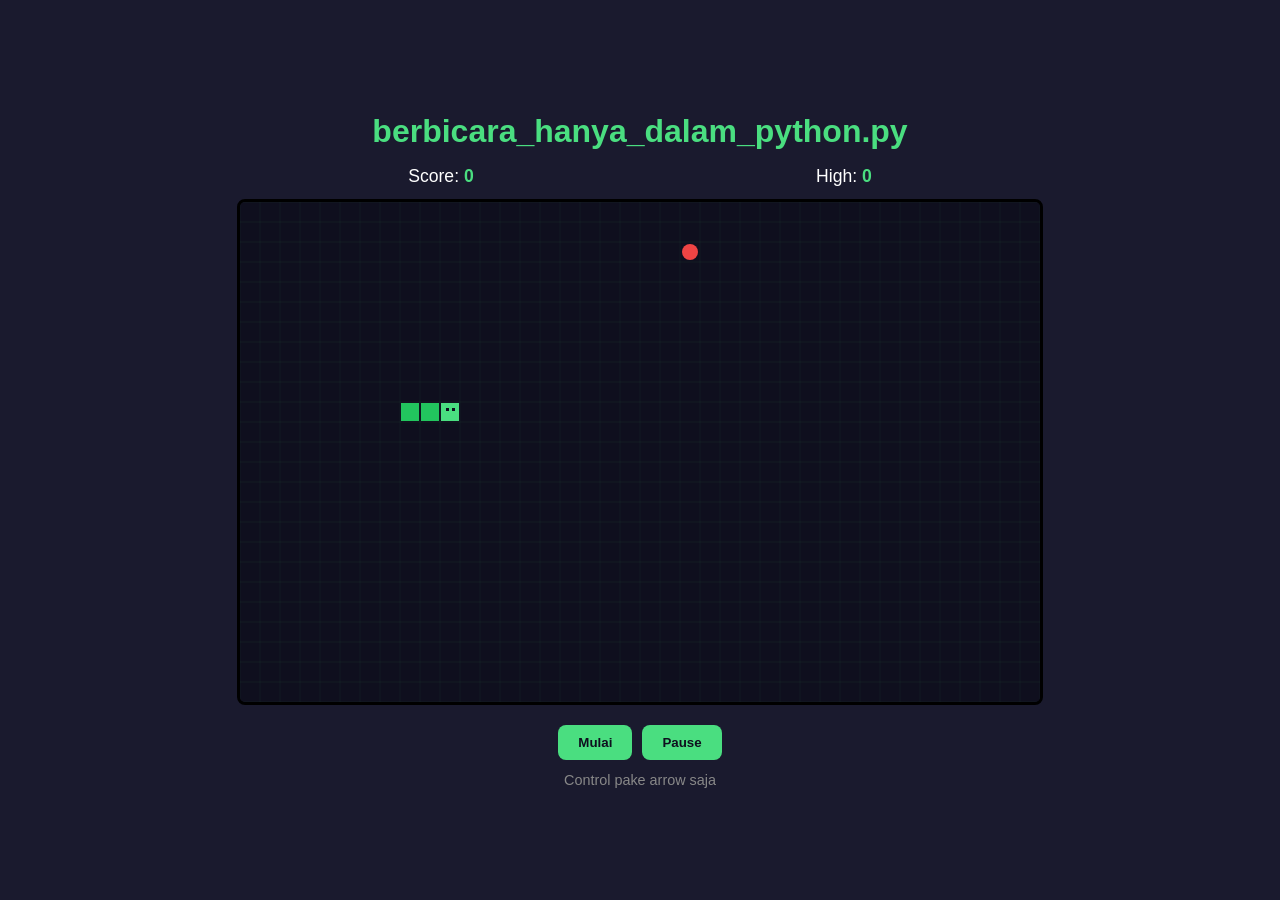
==== index.html @ 126d7d1e "PYTHON MANIA RAHH" ====
<!DOCTYPE html>
<html lang="id">
<head>
  <meta charset="UTF-8">
  <title>Snake Game</title>
  <link rel="stylesheet" href="style.css">
</head>
<body>
  <div class="container">
    <h1>berbicara_hanya_dalam_python.py</h1>
    <div class="scoreboard">
      <span>Score: <b id="score">0</b></span>
      <span>High: <b id="highScore">0</b></span>
    </div>
    <canvas id="game" width="800" height="500"></canvas>
    <div class="controls">
      <button id="startBtn">Mulai</button>
      <button id="pauseBtn">Pause</button>
    </div>
    <p class="hint">Control pake arrow saja</p>
  </div>
  <script src="script.js"></script>
</body>
</html>
---- style.css ----
* {
  margin: 0;
  padding: 0;
  box-sizing: border-box;
  font-family: 'Segoe UI', sans-serif;
}

body {
  min-height: 100vh;
  display: flex;
  justify-content: center;
  align-items: center;
  background: #1a1a2e;
  color: #fff;
}

.container {
  text-align: center;
}

h1 {
  margin-bottom: 16px;
  color: #4ade80;
}

.scoreboard {
  display: flex;
  justify-content: space-around;
  margin-bottom: 12px;
  font-size: 1.1rem;
}

.scoreboard b {
  color: #4ade80;
}

canvas {
  background: #0f0f1e;
  border: 3px solid black;
  border-radius: 8px;
}

.controls {
  margin-top: 16px;
  display: flex;
  gap: 10px;
  justify-content: center;
}

button {
  padding: 10px 20px;
  background: #4ade80;
  color: #0f0f1e;
  border: none;
  border-radius: 8px;
  font-weight: bold;
  cursor: pointer;
  transition: transform 0.1s;
}

button:hover { transform: scale(1.05); }
button:active { transform: scale(0.95); }

.hint {
  margin-top: 12px;
  font-size: 0.9rem;
  color: #888;
}
/* === TABLET === */
@media (min-width: 601px) and (max-width: 1024px) {
  .canvas-wrapper {
    width: min(70vw, 450px);
  }
}

/* === MOBILE KECIL === */
@media (max-width: 500px) {
  .container { gap: 10px; }
  .canvas-wrapper { width: 92vw; }
}

/* === MOBILE LANDSCAPE === */
@media (max-height: 500px) and (orientation: landscape) {
  .container {
    flex-direction: row;
    flex-wrap: wrap;
    justify-content: center;
    gap: 16px;
    max-width: 900px;
  }
  .canvas-wrapper { width: min(50vw, 320px); }
  h1 { display: none; }
  .hint { width: 100%; }
}
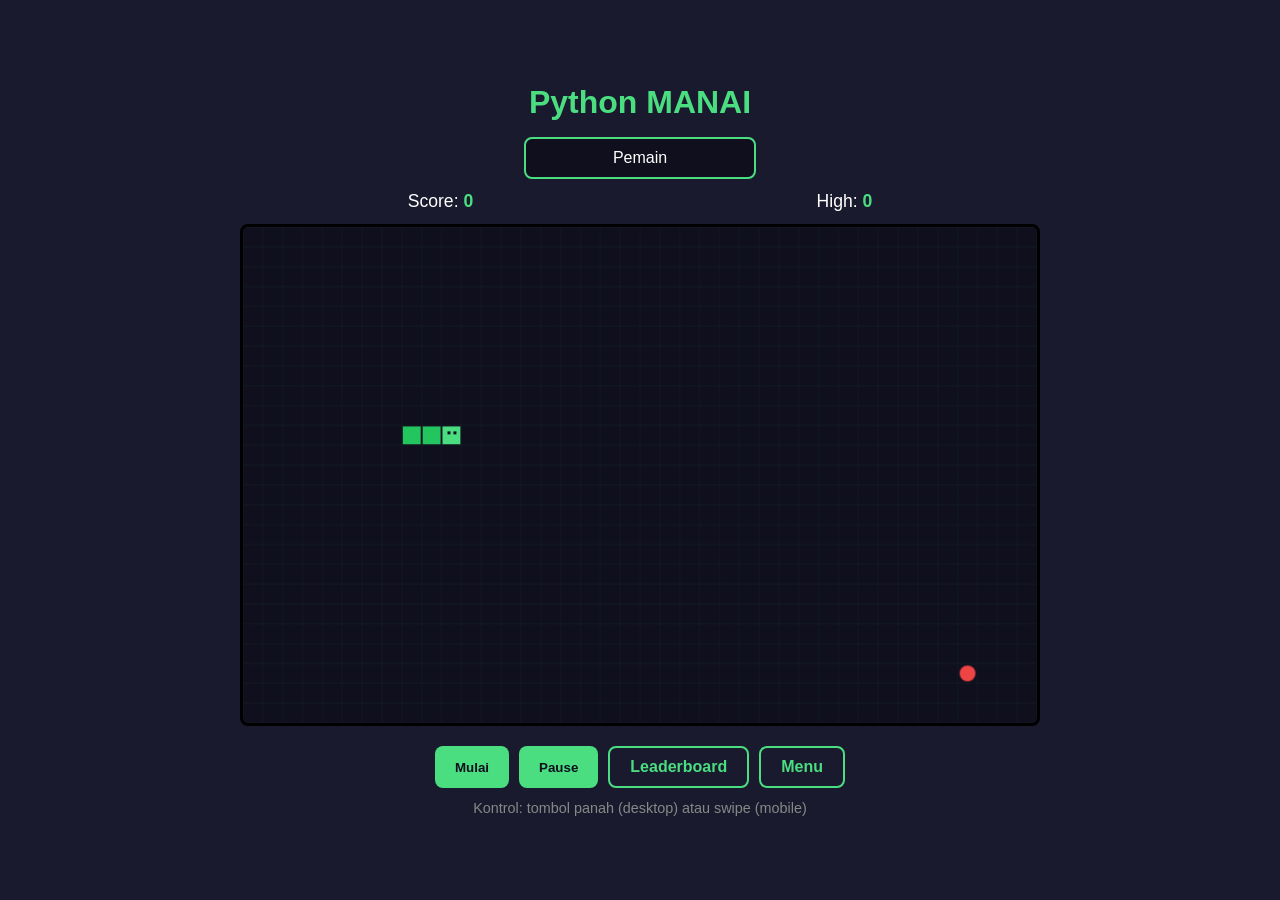
==== commit 9c71a66d: "fix 404" ====
--- a/index.html
+++ b/index.html
@@ -2,23 +2,35 @@
 <html lang="id">
 <head>
   <meta charset="UTF-8">
+  <meta name="viewport" content="width=device-width, initial-scale=1">
   <title>Snake Game</title>
   <link rel="stylesheet" href="style.css">
 </head>
 <body>
   <div class="container">
-    <h1>berbicara_hanya_dalam_python.py</h1>
+    <h1>Python MANAI</h1>
+    <!--scoreboard-->
+    <div class="name-row">
+      <input id="playerName" type="text" maxlength="12" placeholder="Nama pemain">
+    </div>
     <div class="scoreboard">
       <span>Score: <b id="score">0</b></span>
       <span>High: <b id="highScore">0</b></span>
     </div>
-    <canvas id="game" width="800" height="500"></canvas>
+    <!--area gambar nya(anggap aja kek lukisan)-->
+    <div class="canvas-wrapper">
+      <canvas id="game" width="800" height="500"></canvas>
+    </div>
+     <!--Tombolnya-->
     <div class="controls">
       <button id="startBtn">Mulai</button>
       <button id="pauseBtn">Pause</button>
+      <a class="btn secondary" href="leaderboard.html">Leaderboard</a>
+      <a class="btn secondary" href="menu.html">Menu</a>
     </div>
-    <p class="hint">Control pake arrow saja</p>
+    <p class="hint">Kontrol: tombol panah (desktop) atau swipe (mobile)</p>
   </div>
+  <script src="storage.js"></script>
   <script src="script.js"></script>
 </body>
-</html>+</html>
--- a/style.css
+++ b/style.css
@@ -1,3 +1,4 @@
+/* reset dulu margin & padding bawaan browser */
 * {
   margin: 0;
   padding: 0;
@@ -5,6 +6,7 @@
   font-family: 'Segoe UI', sans-serif;
 }
 
+/* body dibikin flex biar isinya ada di tengah layar */
 body {
   min-height: 100vh;
   display: flex;
@@ -34,6 +36,7 @@
   color: #4ade80;
 }
 
+/* kotak tempat gamenya */
 canvas {
   background: #0f0f1e;
   border: 3px solid black;
@@ -47,6 +50,7 @@
   justify-content: center;
 }
 
+/* tampilan tombol */
 button {
   padding: 10px 20px;
   background: #4ade80;
@@ -58,6 +62,7 @@
   transition: transform 0.1s;
 }
 
+/* tombol membesar pas didekati kursor, mengecil pas diklik */
 button:hover { transform: scale(1.05); }
 button:active { transform: scale(0.95); }
 
@@ -91,4 +96,68 @@
   .canvas-wrapper { width: min(50vw, 320px); }
   h1 { display: none; }
   .hint { width: 100%; }
+}
+/* ---- dari sini ke bawah tambahan buat halaman menu & leaderboard ---- */
+/* biar atribut hidden beneran nyembunyiin elemen, walau elemennya kena display flex */
+[hidden] { display: none !important; }
+
+/* lebar maksimal biar rapi di desktop, padding biar ga mepet di hp */
+.container { width: 100%; max-width: 840px; padding: 16px; }
+
+/* canvas ikut mengecil di layar kecil (resolusi gambarnya tetap 800x500) */
+.canvas-wrapper { width: min(95vw, 800px); margin: 0 auto; }
+canvas { width: 100%; height: auto; touch-action: none; }
+
+/* tombol dari tag <a> (link) dibikin tampilannya sama kaya button, .secondary = versi outline */
+.btn {
+  display: inline-block;
+  padding: 10px 20px;
+  background: #4ade80;
+  color: #0f0f1e;
+  border-radius: 8px;
+  font-weight: bold;
+  text-decoration: none;
+  transition: transform 0.1s;
+}
+.btn:hover { transform: scale(1.05); }
+.secondary {
+  background: transparent;
+  color: #4ade80;
+  border: 2px solid #4ade80;
+}
+
+/* kolom input nama pemain */
+input {
+  padding: 10px 14px;
+  border-radius: 8px;
+  border: 2px solid #4ade80;
+  background: #0f0f1e;
+  color: #fff;
+  text-align: center;
+  font-size: 1rem;
+}
+.name-row { margin-bottom: 12px; }
+.controls { flex-wrap: wrap; }
+
+/* halaman menu */
+.menu h1 { font-size: 3.5rem; margin-bottom: 8px; }
+.subtitle { color: #888; margin-bottom: 32px; }
+.menu-buttons { display: flex; flex-direction: column; align-items: center; gap: 14px; }
+.menu-buttons .btn, .menu-buttons button { width: 220px; font-size: 1.1rem; }
+.bye { line-height: 1.8; }
+.bye a { color: #4ade80; }
+
+/* halaman leaderboard */
+.tabs { display: flex; gap: 10px; justify-content: center; margin-bottom: 8px; }
+/* bungkus tabel biar bisa digeser kalo layar sempit */
+.table-wrap { overflow-x: auto; margin: 12px 0; }
+table { width: 100%; border-collapse: collapse; }
+th, td { padding: 8px 10px; border-bottom: 1px solid #333a55; }
+th { color: #4ade80; }
+
+/* tambahan buat hp kecil: judul dikecilin, tabel dipadatin */
+@media (max-width: 500px) {
+  h1 { font-size: 1.3rem; overflow-wrap: anywhere; }
+  .menu h1 { font-size: 2.4rem; }
+  th, td { padding: 6px; font-size: 0.85rem; }
 }
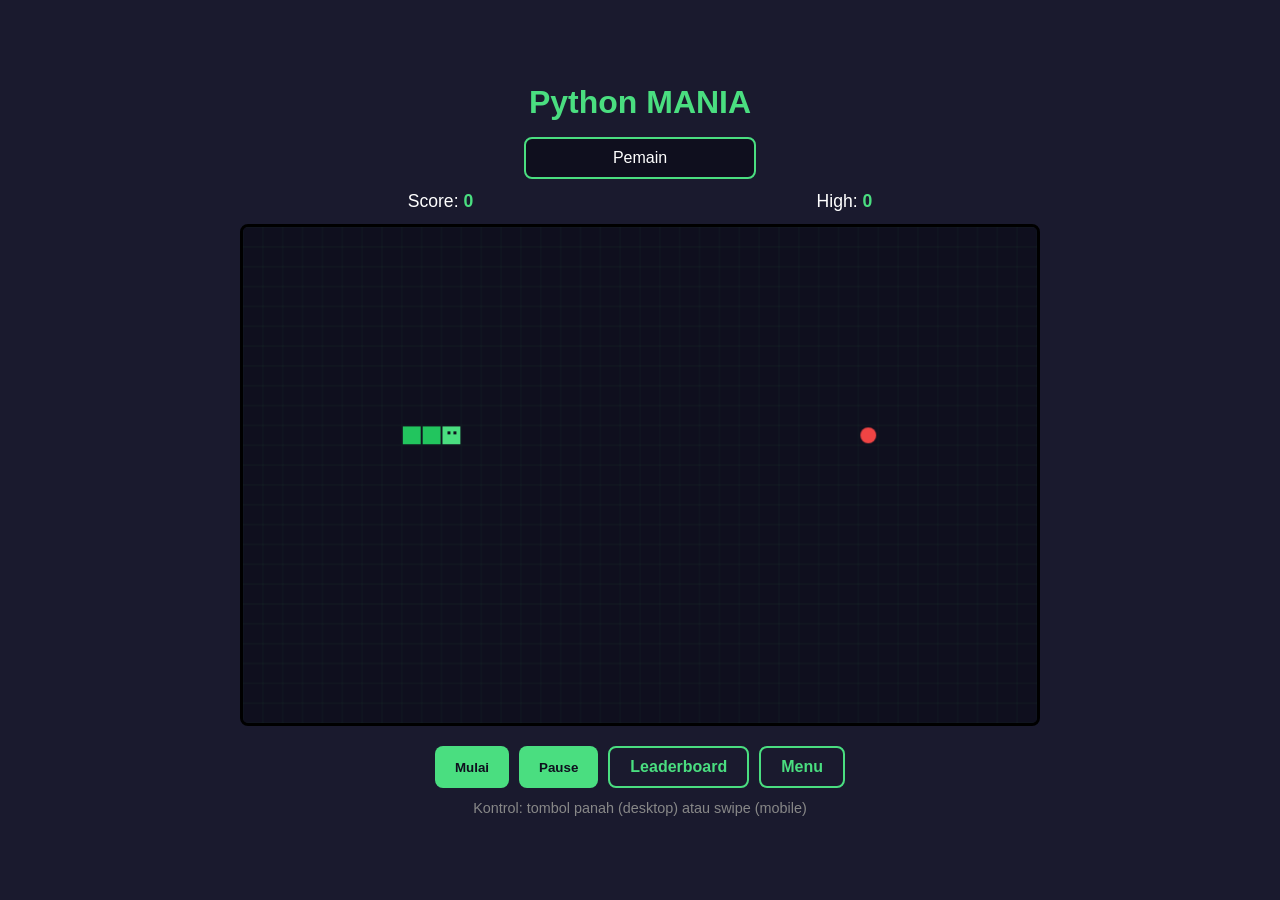
==== commit c76f5ff5: "fix 404(pt3)" ====
--- a/index.html
+++ b/index.html
@@ -8,7 +8,7 @@
 </head>
 <body>
   <div class="container">
-    <h1>Python MANAI</h1>
+    <h1>Python MANIA</h1>
     <!--scoreboard-->
     <div class="name-row">
       <input id="playerName" type="text" maxlength="12" placeholder="Nama pemain">
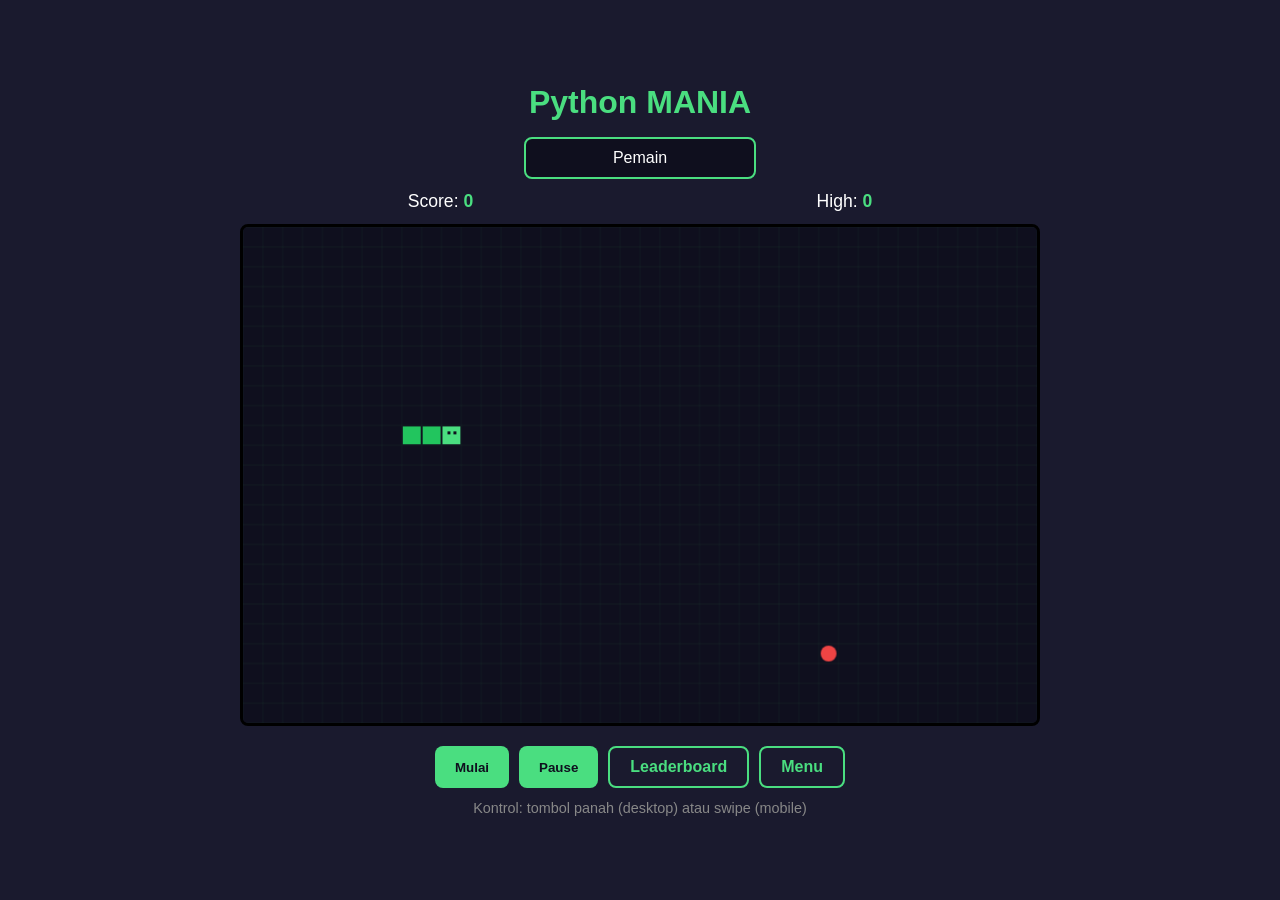
==== commit 66198df4: "last update" ====
--- a/index.html
+++ b/index.html
@@ -27,6 +27,7 @@
       <button id="pauseBtn">Pause</button>
       <a class="btn secondary" href="leaderboard.html">Leaderboard</a>
       <a class="btn secondary" href="menu.html">Menu</a>
+
     </div>
     <p class="hint">Kontrol: tombol panah (desktop) atau swipe (mobile)</p>
   </div>
